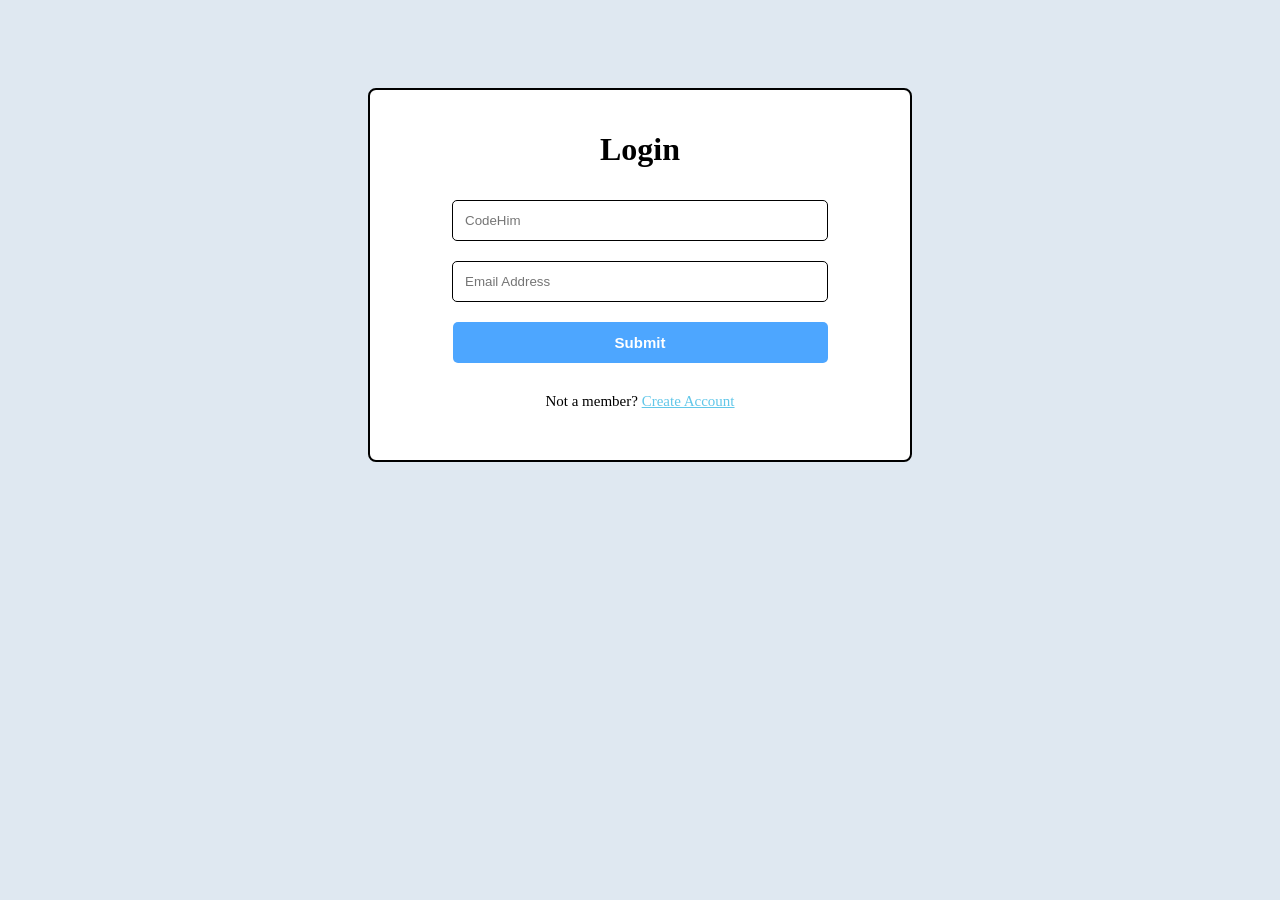
==== index.html @ 774c4c05 "first commit" ====
<!DOCTYPE html>
<html lang="en">

<head>
    <meta charset="UTF-8">
    <meta name="viewport" content="width=device-width, initial-scale=1.0">
    <title>Login</title>
</head>
<style>
    body {
        display: flex;
        justify-content: center;
        background: #dfe8f1;
    }

    .loginform {
        width: 500px;
        margin: 80px auto;
        padding: 20px;
        border-radius: 8px;
        text-align: center;
        border: 2px solid black;
        background: #ffffff;
    }

    input {
        width: 70%;
        border: 1px solid black;
        border-radius: 5px;
        margin: 10px 0;
        padding: 12px;
    }

    button {
        width: 75%;
        padding: 12px;
        border-radius: 5px;
        border: none;
        color: white;
        font-weight: 600;
        font-size: 15px;
        margin-top: 10px;
        background: #4da6ff;
    }

    button:hover {
        background: #3399ff
    }

    .footer {
        margin: 30px;
        font-size: 15px;
    }

    a {
        color: rgb(97, 199, 233);
    }
</style>

<body>

    <div class="loginform">
        <h1 class="heading">Login </h1>
        <form>

            <input type="text" placeholder="CodeHim" pattern="[A-Za-z ]+" required>
            <input type="email" placeholder="Email Address" required>

            <div>
                <button type="submit">Submit</button>
            </div>
        </form>
        <div class="footer">
            <footer>Not a member? <a href="registration.html">Create Account</a></footer>
        </div>
    </div>


</body>

</html>
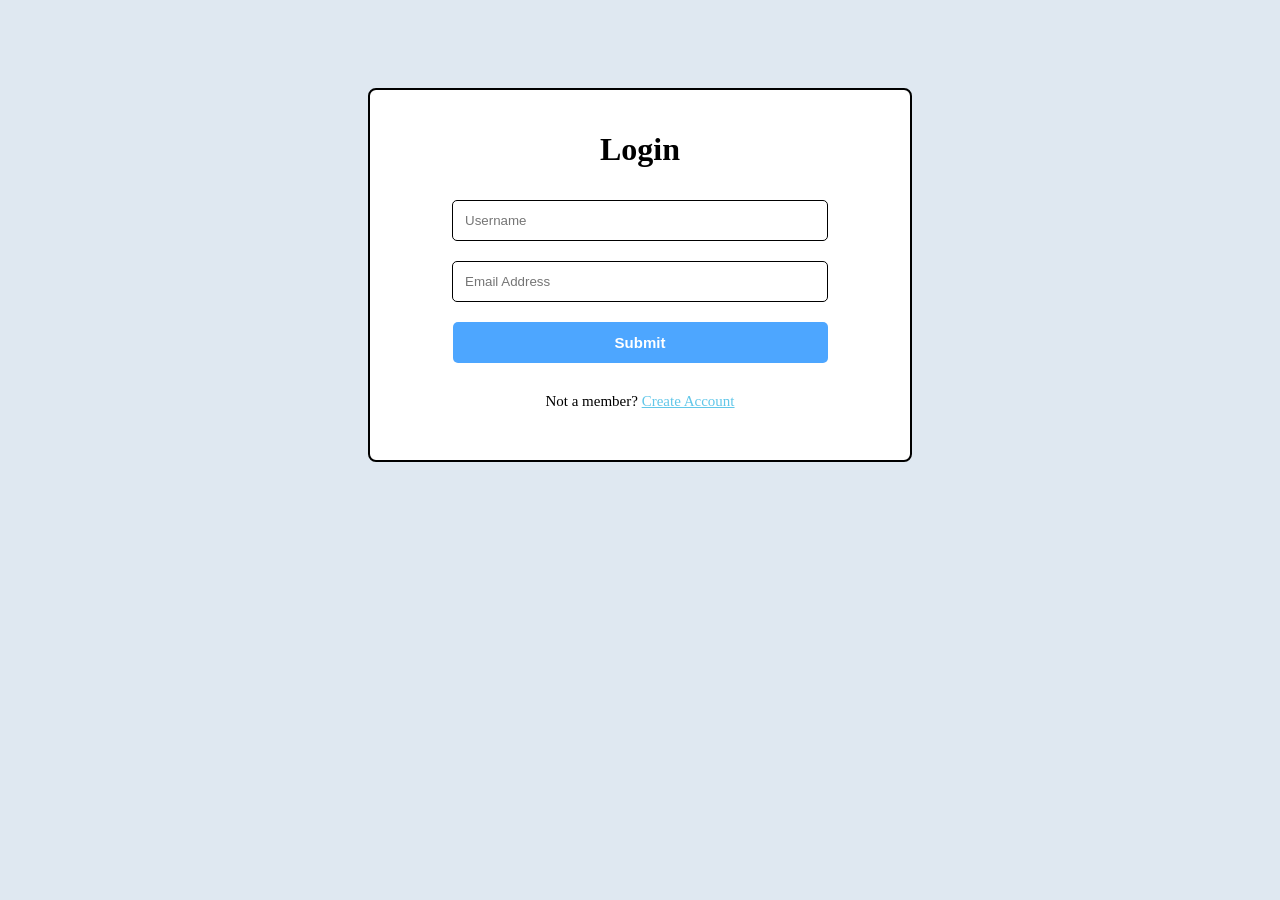
==== commit 846070db: "updated validations" ====
--- a/index.html
+++ b/index.html
@@ -63,8 +63,8 @@
         <h1 class="heading">Login </h1>
         <form>
 
-            <input type="text" placeholder="CodeHim" pattern="[A-Za-z ]+" required>
-            <input type="email" placeholder="Email Address" required>
+            <input type="text" placeholder="Username" pattern="[A-Za-z ]+" required>
+            <input type="email" placeholder="Email Address"  pattern="[a-z0-9._%+\-]+@[a-z0-9.\-]+\.[a-z]{2,4}$"  required>
 
             <div>
                 <button type="submit">Submit</button>
